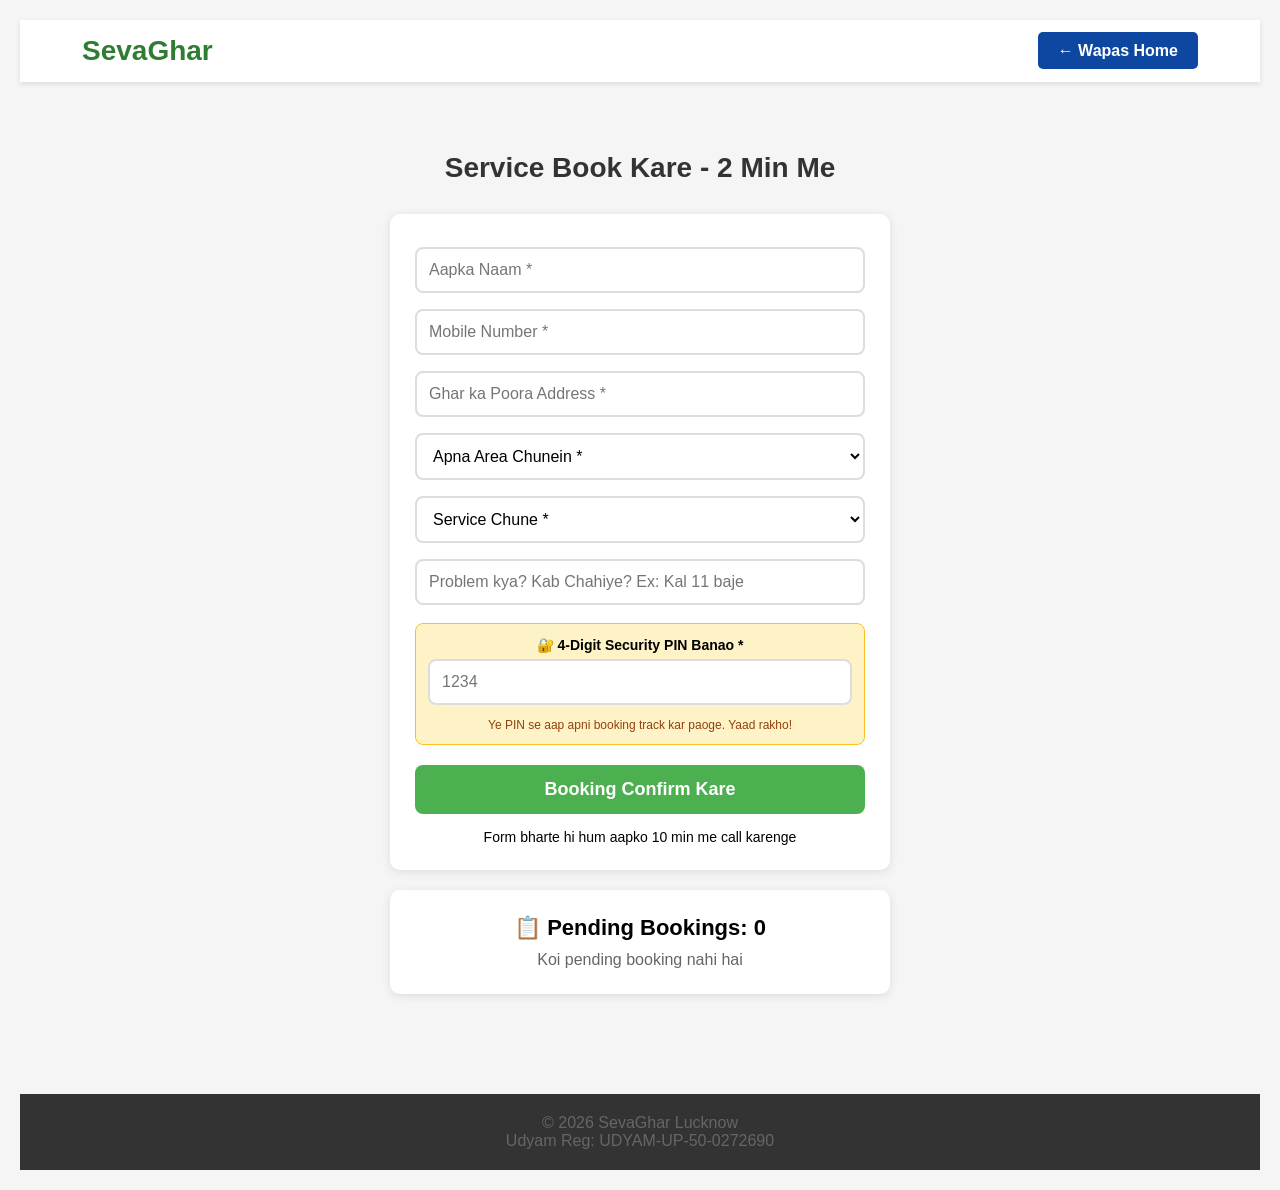
==== Booking.html @ 610354fd "Add files via upload" ====
<!DOCTYPE html>
<html lang="hi">
<head>
    <meta charset="UTF-8">
    <meta name="viewport" content="width=device-width, initial-scale=1.0">
    <title>Booking Kare - SevaGhar</title>
    <link rel="stylesheet" href="./style.css">
    <style>
        input, select, textarea {
            width: 100%; padding: 12px; margin: 8px 0; border: 2px solid #ddd;
            border-radius: 8px; font-size: 16px; font-family: Arial, sans-serif;
            box-sizing: border-box; background-color: white;
        }
        select { cursor: pointer; }
    .btn {
            background: #4CAF50; color: white; padding: 14px; border: none;
            border-radius: 8px; font-size: 18px; font-weight: bold;
            cursor: pointer; width: 100%; margin-top: 10px;
        }
    .btn:hover { background: #45a049; }
    .btn:disabled { background: #999; cursor: not-allowed; }
    .card {
            max-width: 500px; margin: 20px auto; padding: 25px;
            background: white; border-radius: 10px; box-shadow: 0 2px 10px rgba(0,0,0,0.1);
        }
        body { background: #f5f5f5; font-family: Arial, sans-serif; margin: 0; padding: 20px; }
        header { text-align: center; margin-bottom: 20px; }
    .logo { font-size: 28px; font-weight: bold; color: #2E7D32; }
    .success-msg {
            display: none;
            background: #d4edda;
            color: #155724;
            padding: 15px;
            border-radius: 8px;
            text-align: center;
            margin-top: 15px;
            font-weight: bold;
        }
    .warning-msg {
            display: none;
            background: #fff3cd;
            color: #856404;
            padding: 15px;
            border-radius: 8px;
            text-align: center;
            margin-top: 15px;
            font-weight: bold;
        }
    .pin-box {
            background: #fef3c7;
            padding: 12px;
            border-radius: 8px;
            margin: 10px 0;
            border: 1px solid #fbbf24;
        }
    </style>
</head>
<body>
    <header>
        <div class="logo">SevaGhar</div>
        <div class="call"><a href="./index.html">← Wapas Home</a></div>
    </header>

    <section class="services">
        <h2 style="text-align: center;" id="pageHeading">Service Book Kare - 2 Min Me</h2>
        <div class="card">
            <form id="bookingForm">
                <input type="text" name="naam" placeholder="Aapka Naam *" required>
                <input type="tel" name="phone" placeholder="Mobile Number *" pattern="[0-9]{10}" required>
                <input type="text" name="address" placeholder="Ghar ka Poora Address *" required>
                
                <select name="pincode" required>
                    <option value="" disabled selected>Apna Area Chunein *</option>
                    <option value="226001 - Hazratganj">226001 - Hazratganj</option>
                    <option value="226003 - Chowk">226003 - Chowk</option>
                    <option value="226004 - Aishbagh">226004 - Aishbagh</option>
                    <option value="226005 - Alambagh">226005 - Alambagh</option>
                    <option value="226006 - Daliganj">226006 - Daliganj</option>
                    <option value="226007 - Cantt">226007 - Cantt</option>
                    <option value="226008 - Amausi">226008 - Amausi</option>
                    <option value="226009 - Transport Nagar">226009 - Transport Nagar</option>
                    <option value="226010 - Gomti Nagar">226010 - Gomti Nagar</option>
                    <option value="226012 - Aashiana">226012 - Aashiana</option>
                    <option value="226013 - IIM Mubarakpur">226013 - IIM Mubarakpur</option>
                    <option value="226016 - Indira Nagar">226016 - Indira Nagar</option>
                    <option value="226018 - Aminabad">226018 - Aminabad</option>
                    <option value="226020 - Mahanagar">226020 - Mahanagar</option>
                    <option value="226021 - Jankipuram">226021 - Jankipuram</option>
                    <option value="226022 - Vikas Nagar">226022 - Vikas Nagar</option>
                    <option value="226024 - Aliganj">226024 - Aliganj</option>
                    <option value="226026 - Kursi Road">226026 - Kursi Road</option>
                    <option value="227105 - Chinhat">227105 - Chinhat</option>
                </select>
                
                <select name="service" required>
                    <option value="" disabled selected>Service Chune *</option>
                    <option value="AC Service">AC Service</option>
                    <option value="RO Service">RO Service</option>
                    <option value="Plumber">Plumber</option>
                    <option value="Electrician">Electrician</option>
		    <option value="Chef/Cook">Chef/Cook</option>
                    <option value="Party Decoration">Party Decoration</option>
                </select>
                
                <input type="text" name="time" placeholder="Problem kya? Kab Chahiye? Ex: Kal 11 baje" required>

                <!-- PIN FIELD ADDED -->
                <div class="pin-box">
                    <label style="font-weight:bold;font-size:14px">🔐 4-Digit Security PIN Banao *</label>
                    <input type="password" name="custPin" placeholder="1234" maxlength="4" pattern="[0-9]{4}" required style="margin-top:5px">
                    <p style="font-size:12px;color:#92400e;margin:5px 0 0 0">
                        Ye PIN se aap apni booking track kar paoge. Yaad rakho!
                    </p>
                </div>

                <button type="submit" class="btn" id="submitBtn">Booking Confirm Kare</button>
            </form>
            
            <div class="success-msg" id="successMsg">
                ✅ Thanks for contacting SevaGhar! <br>
                Aapki booking confirm ho gayi hai. Hum 10 minute me aapko call karenge.
            </div>

            <div class="warning-msg" id="warningMsg">
                📲 Aapki booking pending me save ho gayi hai! <br>
                Internet ON hote hi automatically confirm ho jayegi. Hum aapko call karenge.
            </div>
            
            <p style="margin-top: 15px; font-size: 14px; text-align: center;" id="infoText">Form bharte hi hum aapko 10 min me call karenge</p>
        </div>

        <!-- PENDING BOOKINGS WALA SECTION -->
        <div class="card" style="margin-top: 20px;">
            <h3>📋 Pending Bookings: <span id="pendingCount">0</span></h3>
            <div id="pendingList"></div>
            <button onclick="syncAbhi()" class="btn" id="syncBtn" style="background: #2196F3; display: none; margin-top:10px;">
                Net ON Hai? Sab Sync Karo
            </button>
        </div>
    </section>

    <footer style="text-align: center; margin-top: 30px; color: #666;">
        <p>© 2026 SevaGhar Lucknow</p>
	<p>Udyam Reg: UDYAM-UP-50-0272690</p>
    </footer>

    <script>
    let scriptURL = 'https://script.google.com/macros/s/AKfycbwUQBQCbqW84qApOlGeO3g50watagAo2TqmEvBcC1kia4Ju9BpfX14r8b5EpPDmvCSh/exec';

    function sheetMeBhej(data) {
        return fetch(scriptURL, {
            method: 'POST',
            mode: 'no-cors',
            body: JSON.stringify(data)
        });
    }

    function offlineBookingSyncKaro() {
        let offlineBookings = JSON.parse(localStorage.getItem('sevaGharOfflineBookings') || '[]');
        if (offlineBookings.length > 0 && navigator.onLine) {
            offlineBookings.forEach((booking) => {
                sheetMeBhej(booking);
            });
            localStorage.removeItem('sevaGharOfflineBookings');
            showPendingBookings();
        }
    }

    window.addEventListener('online', offlineBookingSyncKaro);
    offlineBookingSyncKaro();

    // FORM SUBMIT - PIN VALIDATION ADDED
    document.getElementById('bookingForm').addEventListener('submit', function(e) {
        e.preventDefault();
        
        let btn = document.getElementById('submitBtn');
        let custPin = document.querySelector('[name="custPin"]').value;
        
        // PIN Check
        if(custPin.length!== 4 ||!/^[0-9]+$/.test(custPin)){
          alert('4 digit ka PIN daalo');
          return;
        }
        
        btn.disabled = true;
        btn.innerText = 'Booking Ho Rahi Hai...';
        
        let formData = {
            naam: document.querySelector('[name="naam"]').value,
            phone: document.querySelector('[name="phone"]').value,
            address: document.querySelector('[name="address"]').value,
            pincode: document.querySelector('[name="pincode"]').value,
            service: document.querySelector('[name="service"]').value,
            time: document.querySelector('[name="time"]').value,
            custPin: custPin, // ← PIN add kiya
            timestamp: new Date().toLocaleString()
        };
        
        // STEP 1: CHECK KARO NET HAI YA NAHI
        if (navigator.onLine) {
            // ONLINE HAI: WhatsApp kholo
            let message = `*🔔 New SevaGhar Booking*%0A%0A*Naam:* ${formData.naam}%0A*Phone:* ${formData.phone}%0A*Address:* ${formData.address}%0A*Area:* ${formData.pincode}%0A*Service:* ${formData.service}%0A*Time/Problem:* ${formData.time}%0A*PIN:* ${formData.custPin}`;
            let waLink = `https://wa.me/918765481479?text=${message}`;
            window.open(waLink, '_blank'); 
            
            // STEP 2: SHEET ME BHEJ
            sheetMeBhej(formData).then(response => {
                document.getElementById('pageHeading').innerText = '✅ Booking Confirmed';
                document.getElementById('bookingForm').style.display = 'none';
                document.getElementById('infoText').style.display = 'none';
                document.getElementById('successMsg').style.display = 'block';
            }).catch(error => {
                // Agar sheet me nahi gaya to pending me daal de
                let offlineBookings = JSON.parse(localStorage.getItem('sevaGharOfflineBookings') || '[]');
                offlineBookings.push(formData);
                localStorage.setItem('sevaGharOfflineBookings', JSON.stringify(offlineBookings));
                
                document.getElementById('pageHeading').innerText = '📲 Booking Saved';
                document.getElementById('bookingForm').style.display = 'none';
                document.getElementById('infoText').style.display = 'none';
                document.getElementById('warningMsg').style.display = 'block';
                showPendingBookings();
            }).finally(() => {
                btn.disabled = false;
                btn.innerText = 'Booking Confirm Kare';
            });
        } else {
            // OFFLINE HAI: WhatsApp mat kholo, sidha pending me save karo
            let offlineBookings = JSON.parse(localStorage.getItem('sevaGharOfflineBookings') || '[]');
            offlineBookings.push(formData);
            localStorage.setItem('sevaGharOfflineBookings', JSON.stringify(offlineBookings));
            
            document.getElementById('pageHeading').innerText = '📲 Booking Saved';
            document.getElementById('bookingForm').style.display = 'none';
            document.getElementById('infoText').style.display = 'none';
            document.getElementById('warningMsg').style.display = 'block';
            showPendingBookings();
            
            btn.disabled = false;
            btn.innerText = 'Booking Confirm Kare';
        }
    });

    // NAYE FUNCTIONS - OFFLINE BOOKING KE LIYE
    function showPendingBookings() {
        let bookings = JSON.parse(localStorage.getItem('sevaGharOfflineBookings') || '[]');
        let listDiv = document.getElementById('pendingList');
        let countSpan = document.getElementById('pendingCount');
        let syncBtn = document.getElementById('syncBtn');
        
        countSpan.innerText = bookings.length;
        
        if(bookings.length === 0) {
            listDiv.innerHTML = '<p style="color: #666;">Koi pending booking nahi hai</p>';
            syncBtn.style.display = 'none';
        } else {
            listDiv.innerHTML = bookings.map((b, i) => `
                <div style="border: 1px solid #ddd; padding: 10px; margin: 5px 0; border-radius: 5px;">
                    <b>${b.naam}</b> - ${b.phone}<br>
                    <small>${b.service} | ${b.timestamp}</small><br>
                    <button onclick="sendWhatsapp(${i})" style="margin-top:5px; padding:5px 10px; background:#25D366; color:white; border:none; border-radius:4px;">WhatsApp Bhejo</button>
                </div>
            `).join('');
            syncBtn.style.display = 'block';
        }
    }

    function sendWhatsapp(index) {
        let bookings = JSON.parse(localStorage.getItem('sevaGharOfflineBookings') || '[]');
        let b = bookings[index];
        let message = `*🔔 New SevaGhar Booking*%0A%0A*Naam:* ${b.naam}%0A*Phone:* ${b.phone}%0A*Address:* ${b.address}%0A*Area:* ${b.pincode}%0A*Service:* ${b.service}%0A*Time/Problem:* ${b.time}%0A*PIN:* ${b.custPin}`;
        window.open(`https://wa.me/918765481479?text=${message}`, '_blank');
    }

    function syncAbhi() {
        let bookings = JSON.parse(localStorage.getItem('sevaGharOfflineBookings') || '[]');
        if(bookings.length === 0) return;
        
        let btn = document.getElementById('syncBtn');
        btn.disabled = true;
        btn.innerText = 'Sync Ho Raha Hai...';
        
        let promises = bookings.map(b => sheetMeBhej(b));
        
        Promise.all(promises).then(() => {
            localStorage.removeItem('sevaGharOfflineBookings');
            alert('✅ Saari pending bookings Sheet me chali gayi!');
            showPendingBookings();
        }).catch(() => {
            alert('❌ Net slow hai. Baad me try kar.');
        }).finally(() => {
            btn.disabled = false;
            btn.innerText = 'Net ON Hai? Sab Sync Karo';
        });
    }

    // Page load pe pending booking dikha de
    showPendingBookings();
    </script>
</body>
</html>
---- style.css ----
/* SevaGhar Ka Design - Copy Paste Maar */
* { margin: 0; padding: 0; box-sizing: border-box; font-family: Arial, sans-serif; }
body { background: #f5f5f5; }

.top-bar { background: #ff3d00; color: white; text-align: center; padding: 8px; font-size: 14px; }

header { background: white; padding: 15px 5%; display: flex; justify-content: space-between; align-items: center; box-shadow: 0 2px 5px rgba(0,0,0,0.1); }
.logo { font-size: 28px; font-weight: bold; color: #0d47a1; }
.call a { background: #0d47a1; color: white; padding: 10px 20px; text-decoration: none; border-radius: 5px; font-weight: bold; }

.hero { background: #0d47a1; color: white; text-align: center; padding: 60px 20px; }
.hero h1 { font-size: 32px; margin-bottom: 15px; line-height: 1.3; }
.hero p { font-size: 18px; margin-bottom: 25px; }
.btn { background: #ff3d00; color: white; padding: 15px 30px; text-decoration: none; border-radius: 8px; font-size: 18px; font-weight: bold; display: inline-block; }

.services { padding: 50px 5%; text-align: center; }
.services h2 { font-size: 28px; margin-bottom: 30px; color: #333; }
.service-grid { display: grid; grid-template-columns: repeat(auto-fit, minmax(250px, 1fr)); gap: 20px; }
.card { background: white; padding: 25px; border-radius: 10px; box-shadow: 0 2px 10px rgba(0,0,0,0.1); }
.card h3 { font-size: 22px; margin-bottom: 10px; }
.price { font-size: 24px; color: #ff3d00; font-weight: bold; margin: 10px 0; }
.btn-small { background: #0d47a1; color: white; padding: 10px 20px; text-decoration: none; border-radius: 5px; display: inline-block; margin-top: 15px; }

.trust { background: #e3f2fd; padding: 30px 5%; display: flex; justify-content: space-around; text-align: center; font-weight: bold; flex-wrap: wrap; gap: 15px; }

footer { background: #333; color: white; text-align: center; padding: 20px; }

.whatsapp { position: fixed; bottom: 20px; right: 20px; background: #25d366; color: white; padding: 15px 20px; border-radius: 50px; text-decoration: none; font-weight: bold; box-shadow: 0 4px 10px rgba(0,0,0,0.3); }

input, select { width: 100%; padding: 12px; margin: 8px 0; border: 1px solid #ccc; border-radius: 5px; font-size: 16px; }
button.btn { width: 100%; border: none; cursor: pointer; }

/* Mobile ke liye */
@media (max-width: 600px) {
    .hero h1 { font-size: 24px; }
    header { flex-direction: column; gap: 10px; }
    .trust { flex-direction: column; }
}
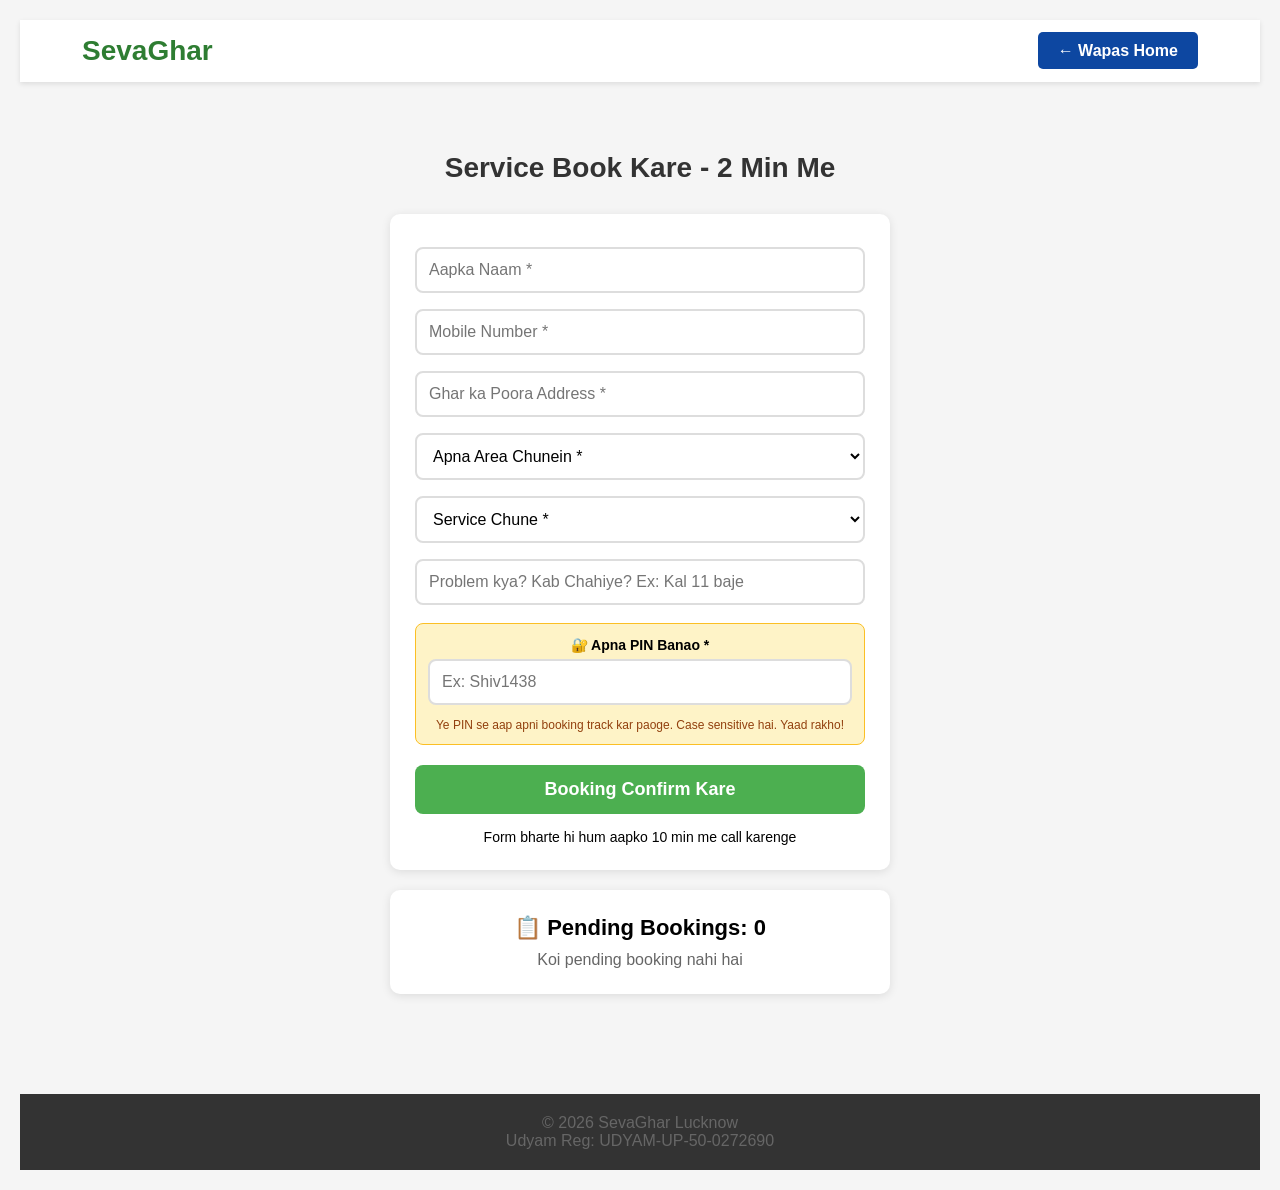
==== commit d465fe67: "Update Booking.html" ====
--- a/Booking.html
+++ b/Booking.html
@@ -104,12 +104,12 @@
                 
                 <input type="text" name="time" placeholder="Problem kya? Kab Chahiye? Ex: Kal 11 baje" required>
 
-                <!-- PIN FIELD ADDED -->
+                <!-- PIN FIELD FIXED -->
                 <div class="pin-box">
-                    <label style="font-weight:bold;font-size:14px">🔐 4-Digit Security PIN Banao *</label>
-                    <input type="password" name="custPin" placeholder="1234" maxlength="4" pattern="[0-9]{4}" required style="margin-top:5px">
+                    <label style="font-weight:bold;font-size:14px">🔐 Apna PIN Banao *</label>
+                    <input type="text" name="custPin" placeholder="Ex: Shiv1438" maxlength="20" required style="margin-top:5px">
                     <p style="font-size:12px;color:#92400e;margin:5px 0 0 0">
-                        Ye PIN se aap apni booking track kar paoge. Yaad rakho!
+                        Ye PIN se aap apni booking track kar paoge. Case sensitive hai. Yaad rakho!
                     </p>
                 </div>
 
@@ -169,16 +169,16 @@
     window.addEventListener('online', offlineBookingSyncKaro);
     offlineBookingSyncKaro();
 
-    // FORM SUBMIT - PIN VALIDATION ADDED
+    // FORM SUBMIT - PIN VALIDATION FIXED
     document.getElementById('bookingForm').addEventListener('submit', function(e) {
         e.preventDefault();
         
         let btn = document.getElementById('submitBtn');
-        let custPin = document.querySelector('[name="custPin"]').value;
-        
-        // PIN Check
-        if(custPin.length!== 4 ||!/^[0-9]+$/.test(custPin)){
-          alert('4 digit ka PIN daalo');
+        let custPin = document.querySelector('[name="custPin"]').value.trim();
+        
+        // PIN Check - FIXED: Ab sirf khali na ho
+        if(custPin.length < 1){
+          alert('PIN daalo');
           return;
         }
         
@@ -192,7 +192,7 @@
             pincode: document.querySelector('[name="pincode"]').value,
             service: document.querySelector('[name="service"]').value,
             time: document.querySelector('[name="time"]').value,
-            custPin: custPin, // ← PIN add kiya
+            custPin: custPin, // ← PIN waisa ka waisa jayega
             timestamp: new Date().toLocaleString()
         };
         
@@ -298,4 +298,4 @@
     showPendingBookings();
     </script>
 </body>
-</html>+</html>
